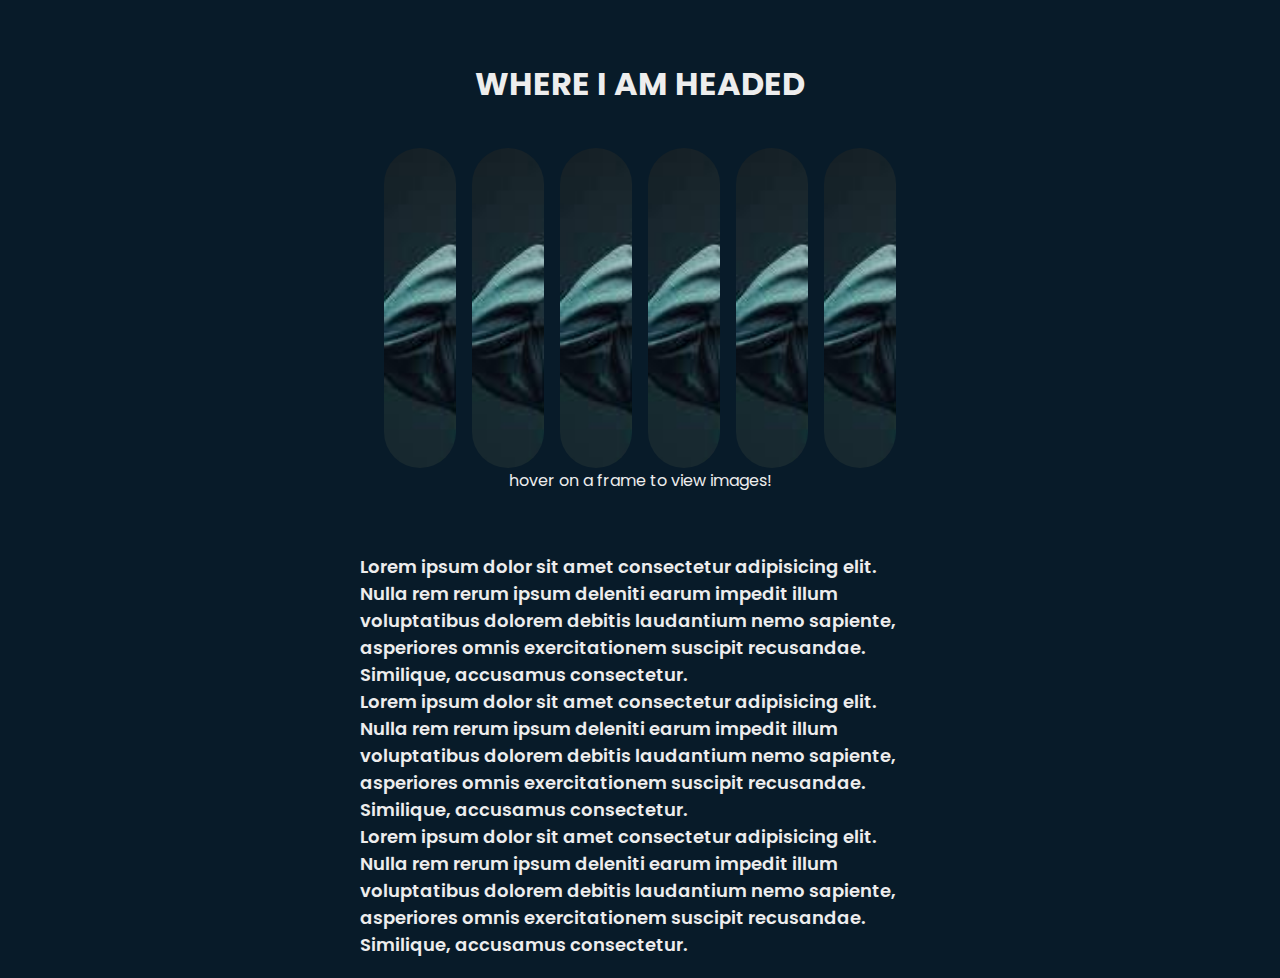
==== Media/media.html @ b61b081c "initial commit" ====
<!DOCTYPE html>
<html lang="en">
  <head>
    <meta charset="UTF-8" />
    <meta name="viewport" content="width=device-width, initial-scale=1.0" />
    <title>Document</title>
    <link rel="stylesheet" href="./media.css" />
  </head>
  <body>
    <header class="header">
      <h1>WHERE I AM HEADED
      </h1>
    </header>
    <div class="gallery">
      <figure class="card">
        <img
          src="[data-uri]"
          alt="my photo 1"
          class="slider"
          id="slide1"
        />
      </figure>

      <figure class="card">
        <img
          src="[data-uri]"
          alt="my photo 1"
          class="slider"
          id="slide2"
        />
      </figure>

      <figure class="card">
        <img
          src="[data-uri]"
          alt="my photo 1"
          class="slider"
          id="slide3"
        />
      </figure>

      <figure class="card">
        <img
          src="[data-uri]"
          alt="my photo 1"
          class="slider"
          id="slide4"
        />
      </figure>

      <figure class="card">
        <img
          src="[data-uri]"
          alt="my photo 1"
          class="slider"
          id="slide5"
        />
      </figure>

      <figure class="card">
        <img
          src="[data-uri]"
          alt="my photo 1"
          class="slider"
          id="slide6"
        />
      </figure>
    </div>

    <p>hover on a frame to view images!</p>

    <div class="yadayada">
      <p class="yada">
        Lorem ipsum dolor sit amet consectetur adipisicing elit. Nulla rem rerum
        ipsum deleniti earum impedit illum voluptatibus dolorem debitis
        laudantium nemo sapiente, asperiores omnis exercitationem suscipit
        recusandae. Similique, accusamus consectetur.
      </p>

      <p class="yada">
        Lorem ipsum dolor sit amet consectetur adipisicing elit. Nulla rem rerum
        ipsum deleniti earum impedit illum voluptatibus dolorem debitis
        laudantium nemo sapiente, asperiores omnis exercitationem suscipit
        recusandae. Similique, accusamus consectetur.
      </p>

      <p class="yada">
        Lorem ipsum dolor sit amet consectetur adipisicing elit. Nulla rem rerum
        ipsum deleniti earum impedit illum voluptatibus dolorem debitis
        laudantium nemo sapiente, asperiores omnis exercitationem suscipit
        recusandae. Similique, accusamus consectetur.
      </p>
    </div>
  </body>
</html>
---- Media/media.css ----
@import url("https://fonts.googleapis.com/css2?family=Fira+Code:wght@300..700&family=Montserrat:ital,wght@0,100..900;1,100..900&family=Poppins:ital,wght@0,100;0,200;0,300;0,400;0,500;0,600;0,700;0,800;0,900;1,100;1,200;1,300;1,400;1,500;1,600;1,700;1,800;1,900&display=swap");

*{
    margin: 0;
    padding: 0;
    box-sizing: border-box;
}

body{
    height: 100vh;
    /*display: flex;*/
    justify-items: center;
    font-family: "Poppins", sans-serif;
    background-color: #081b29;
    color: #ededed;
    
}

.header{
    font-weight: 700;
    /*font-size: 32px;*/
    padding: 60px 0 40px;
}

.gallery{
    display: flex;
    justify-content: center;
    gap: 1rem;
    width: 35rem;
}

.card{
    position: relative;
    left: 0;
    width: 3rem;
    border-radius: 5rem;
    height: 20rem;
    overflow: hidden;
    transition: .4s ease-in-out;
    box-shadow: 0 5 12px rgba(0, 0, 0, .3);
    flex: .15;

}
.card img{
    position: relative;
    height: 20rem;
    object-fit: cover;
}

.card:hover{
    flex: 1 1 0;
    font-weight: bold;
}

.gallery p{
    font-weight: 700;
    font-size: 20px;

}

.yadayada{
    width: 35rem;
    font-size: 18px;
    font-weight: 600;
    padding: 60px 0 20px;
    
}
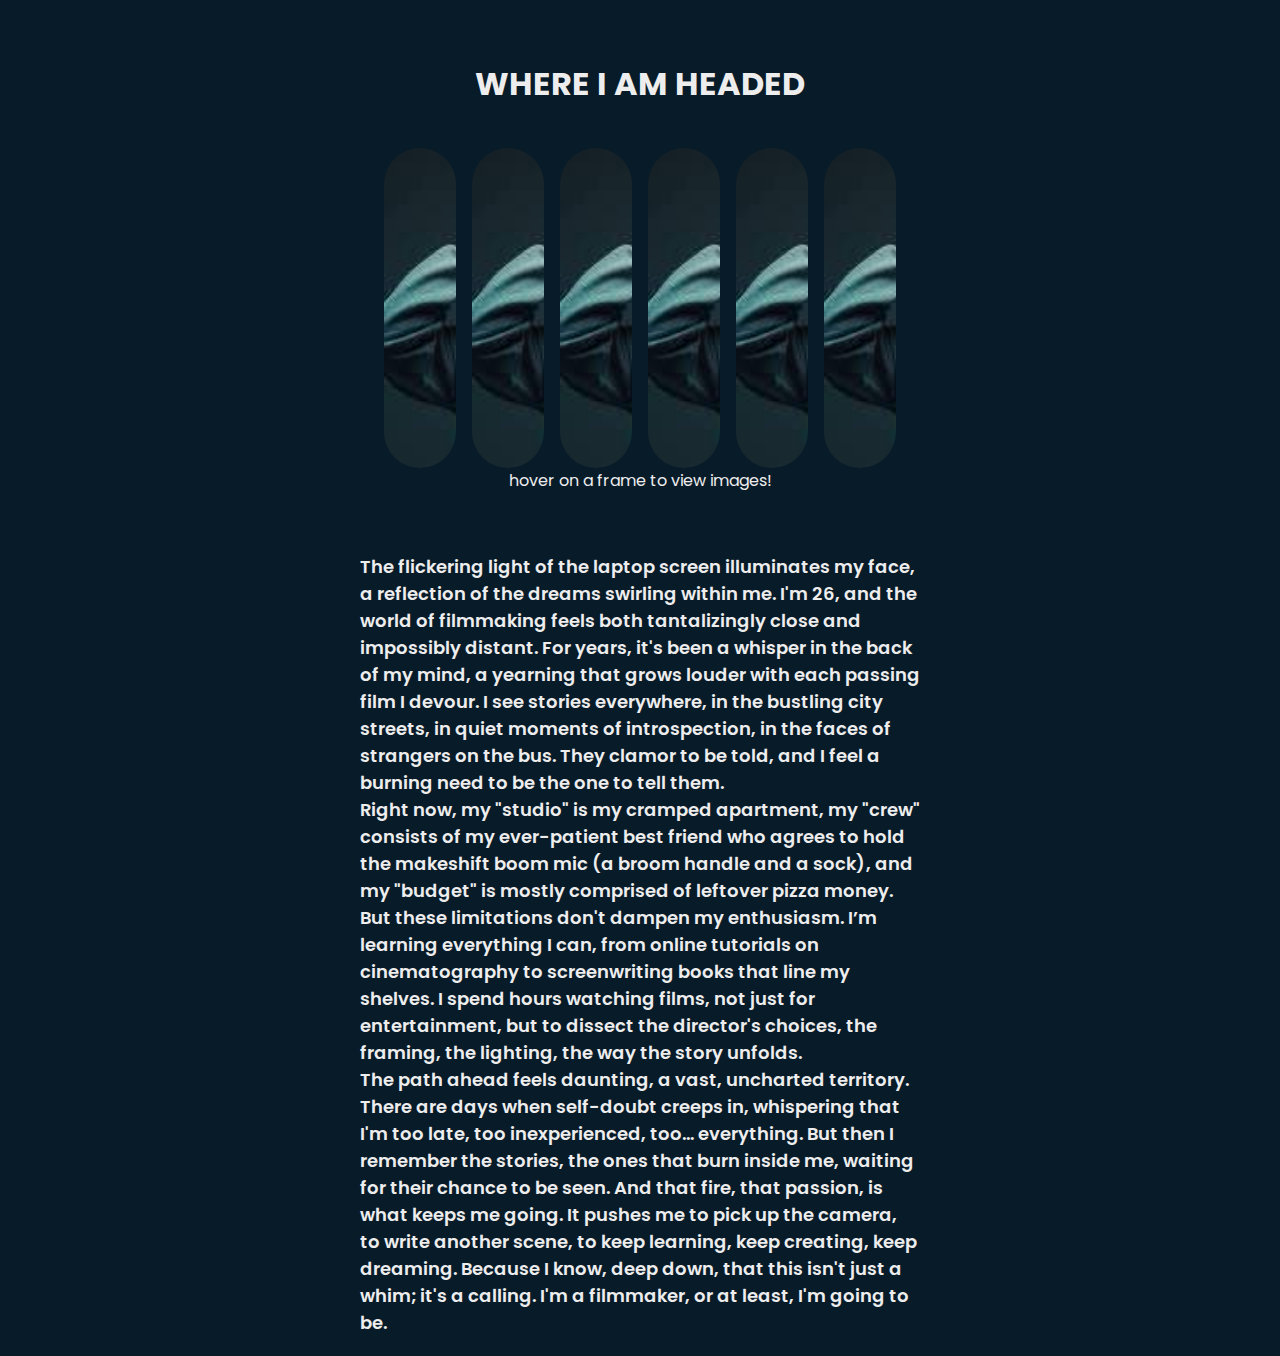
==== commit a84dc775: "new changes" ====
--- a/Media/media.html
+++ b/Media/media.html
@@ -8,8 +8,7 @@
   </head>
   <body>
     <header class="header">
-      <h1>WHERE I AM HEADED
-      </h1>
+      <h1>WHERE I AM HEADED</h1>
     </header>
     <div class="gallery">
       <figure class="card">
@@ -71,24 +70,36 @@
 
     <div class="yadayada">
       <p class="yada">
-        Lorem ipsum dolor sit amet consectetur adipisicing elit. Nulla rem rerum
-        ipsum deleniti earum impedit illum voluptatibus dolorem debitis
-        laudantium nemo sapiente, asperiores omnis exercitationem suscipit
-        recusandae. Similique, accusamus consectetur.
+        The flickering light of the laptop screen illuminates my face, a
+        reflection of the dreams swirling within me. I'm 26, and the world of
+        filmmaking feels both tantalizingly close and impossibly distant. For
+        years, it's been a whisper in the back of my mind, a yearning that grows
+        louder with each passing film I devour. I see stories everywhere, in the
+        bustling city streets, in quiet moments of introspection, in the faces
+        of strangers on the bus. They clamor to be told, and I feel a burning
+        need to be the one to tell them.
       </p>
 
       <p class="yada">
-        Lorem ipsum dolor sit amet consectetur adipisicing elit. Nulla rem rerum
-        ipsum deleniti earum impedit illum voluptatibus dolorem debitis
-        laudantium nemo sapiente, asperiores omnis exercitationem suscipit
-        recusandae. Similique, accusamus consectetur.
+        Right now, my "studio" is my cramped apartment, my "crew" consists of my
+        ever-patient best friend who agrees to hold the makeshift boom mic (a
+        broom handle and a sock), and my "budget" is mostly comprised of
+        leftover pizza money. But these limitations don't dampen my enthusiasm.
+        I’m learning everything I can, from online tutorials on cinematography
+        to screenwriting books that line my shelves. I spend hours watching
+        films, not just for entertainment, but to dissect the director's
+        choices, the framing, the lighting, the way the story unfolds.
       </p>
 
       <p class="yada">
-        Lorem ipsum dolor sit amet consectetur adipisicing elit. Nulla rem rerum
-        ipsum deleniti earum impedit illum voluptatibus dolorem debitis
-        laudantium nemo sapiente, asperiores omnis exercitationem suscipit
-        recusandae. Similique, accusamus consectetur.
+        The path ahead feels daunting, a vast, uncharted territory. There are
+        days when self-doubt creeps in, whispering that I'm too late, too
+        inexperienced, too… everything. But then I remember the stories, the
+        ones that burn inside me, waiting for their chance to be seen. And that
+        fire, that passion, is what keeps me going. It pushes me to pick up the
+        camera, to write another scene, to keep learning, keep creating, keep
+        dreaming. Because I know, deep down, that this isn't just a whim; it's a
+        calling. I'm a filmmaker, or at least, I'm going to be.
       </p>
     </div>
   </body>
